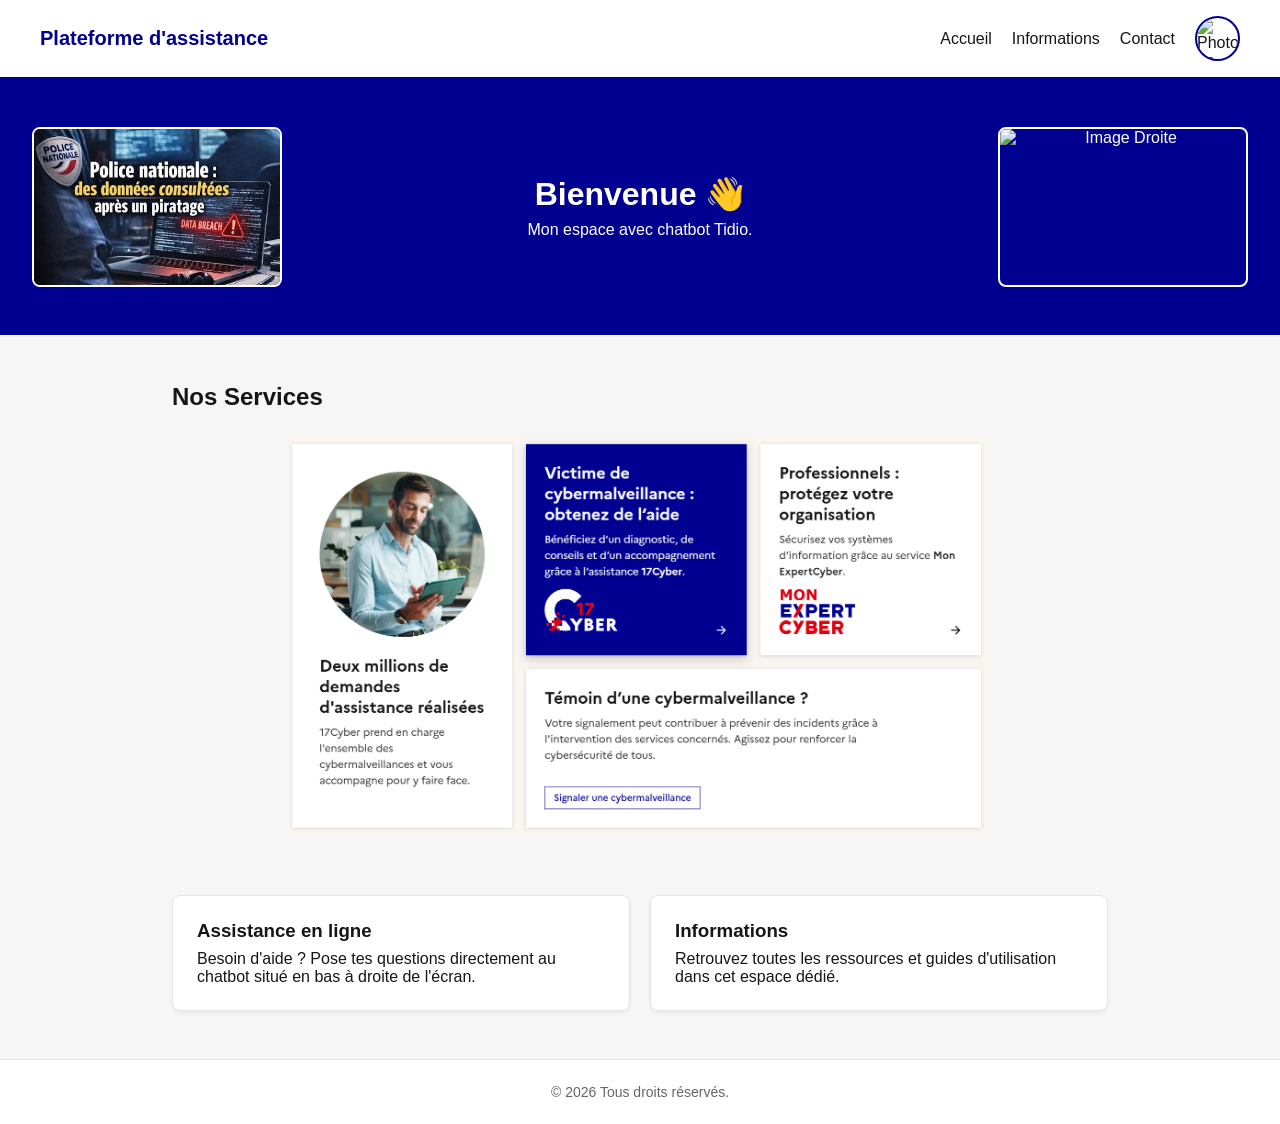
==== index.html @ fecbc2cd "Update index.html" ====
<!DOCTYPE html>
<html lang="fr">

<head>
    <meta charset="UTF-8">
    <meta name="viewport" content="width=device-width, initial-scale=1.0">
    <title>Plateforme d'assistance</title>
    <style>
        /* Défilement fluide lors du clic sur le menu */
        html {
            scroll-behavior: smooth;
        }

        * {
            box-sizing: border-box;
            margin: 0;
            padding: 0;
        }

        body {
            font-family: -apple-system, BlinkMacSystemFont, "Segoe UI", Roboto, Helvetica, Arial, sans-serif;
            background-color: #f6f6f6;
            color: #161616;
        }

        /* En-tête fixe en haut */
        header {
            position: sticky;
            top: 0;
            z-index: 1000;
            background-color: #ffffff;
            border-bottom: 2px solid #000091;
            padding: 1rem 2rem;
        }

        .header-content {
            max-width: 1200px;
            margin: 0 auto;
            display: flex;
            align-items: center;
            justify-content: space-between;
        }

        .logo-title {
            font-size: 1.25rem;
            font-weight: bold;
            color: #000091;
            text-decoration: none;
        }

        nav {
            display: flex;
            gap: 20px;
            align-items: center;
        }

        nav a {
            text-decoration: none;
            color: #161616;
            font-weight: 500;
            transition: color 0.2s;
        }

        nav a:hover {
            color: #000091;
        }

        /* Sections */
        section {
            padding: 4rem 2rem;
            max-width: 1000px;
            margin: 0 auto;
        }

        .hero {
            background-color: #000091;
            color: #ffffff;
            text-align: center;
            padding: 5rem 2rem;
            max-width: 100%;
        }

        .cards-container {
            display: flex;
            gap: 20px;
            margin-top: 2rem;
            flex-wrap: wrap;
        }

        .card {
            flex: 1;
            min-width: 280px;
            background: #ffffff;
            border: 1px solid #e5e5e5;
            border-radius: 8px;
            padding: 1.5rem;
            box-shadow: 0 2px 4px rgba(0, 0, 0, 0.05);
        }

        /* Formulaire de contact */
        .contact-box {
            background: #ffffff;
            border: 1px solid #e5e5e5;
            border-radius: 8px;
            padding: 2rem;
            box-shadow: 0 2px 4px rgba(0, 0, 0, 0.05);
        }

        .form-group {
            margin-bottom: 1.2rem;
        }

        .form-group label {
            display: block;
            margin-bottom: 0.5rem;
            font-weight: 600;
        }

        .form-group input,
        .form-group textarea {
            width: 100%;
            padding: 0.75rem;
            border: 1px solid #ccc;
            border-radius: 4px;
            font-size: 1rem;
        }

        button {
            background-color: #000091;
            color: white;
            border: none;
            padding: 0.75rem 1.5rem;
            border-radius: 4px;
            font-size: 1rem;
            cursor: pointer;
        }

        footer {
            background-color: #ffffff;
            border-top: 1px solid #e5e5e5;
            text-align: center;
            padding: 1.5rem;
            font-size: 0.875rem;
            color: #666666;
        }
    </style>
</head>

<body>

    <!-- Barre de navigation avec liens d'ancrage -->
    <header>
        <div class="header-content">
            <a href="#accueil" class="logo-title">Plateforme d'assistance</a>
            
            <nav>
                <a href="#accueil">Accueil</a>
                <a href="#informations">Informations</a>
                <a href="#contact">Contact</a>
                <img src="T8.png" alt="Photo de profil" style="width: 45px; height: 45px; border-radius: 50%; object-fit: cover; border: 2px solid #000091;">
            </nav>
        </div>
    </header>

    <!-- Section Accueil / Banner avec 2 images encadrant le texte -->
    <div id="accueil" class="hero" style="display: flex; align-items: center; justify-content: space-between; padding: 3rem 2rem; background-color: #000091; color: white;">
        
        <!-- Image de GAUCHE (bannière) -->
        <img src="photo1.jfif" alt="Image Gauche" style="width: 250px; height: 160px; object-fit: cover; border-radius: 8px; border: 2px solid white;">

        <!-- Texte du milieu -->
        <div style="text-align: center; margin: 0 1rem;">
            <h1>Bienvenue 👋</h1>
            <p style="margin-top: 0.5rem;">Mon espace avec chatbot Tidio.</p>
        </div>

        <!-- Image de DROITE (bannière) -->
        <img src="T1.png" alt="Image Droite" style="width: 250px; height: 160px; object-fit: cover; border-radius: 8px; border: 2px solid white;">

    </div>

    <!-- Section Services avec grande image de bannière en haut -->
    <section id="informations" style="padding: 3rem 2rem; max-width: 1000px; margin: 0 auto;">
        <h2>Nos Services</h2>
        
        <!-- Grande image au-dessus des cartes -->
        <img src="T11.png" alt="Bannière Nos Services" style="width: 100%; height: auto; max-height: 400px; object-fit: contain; border-radius: 8px; margin: 1.5rem 0;">

        <div class="cards-container" style="display: flex; gap: 20px;">
            <div class="card" style="flex: 1; background: #fff; padding: 1.5rem; border-radius: 8px; border: 1px solid #e5e5e5;">
                <h3>Assistance en ligne</h3>
                <p style="margin-top: 0.5rem;">Besoin d'aide ? Pose tes questions directement au chatbot situé en bas à droite de l'écran.</p>
            </div>
            <div class="card" style="flex: 1; background: #fff; padding: 1.5rem; border-radius: 8px; border: 1px solid #e5e5e5;">
                <h3>Informations</h3>
                <p style="margin-top: 0.5rem;">Retrouvez toutes les ressources et guides d'utilisation dans cet espace dédié.</p>
            </div>
        </div>
    </section>

    <footer>
        <p>&copy; 2026 Tous droits réservés.</p>
    </footer>

    <!-- Script Tidio -->
    <script src="//code.tidio.co/blppjoqotnp3v9j7jh6daqt80maslbiv.js" async></script>

</body>

</html>
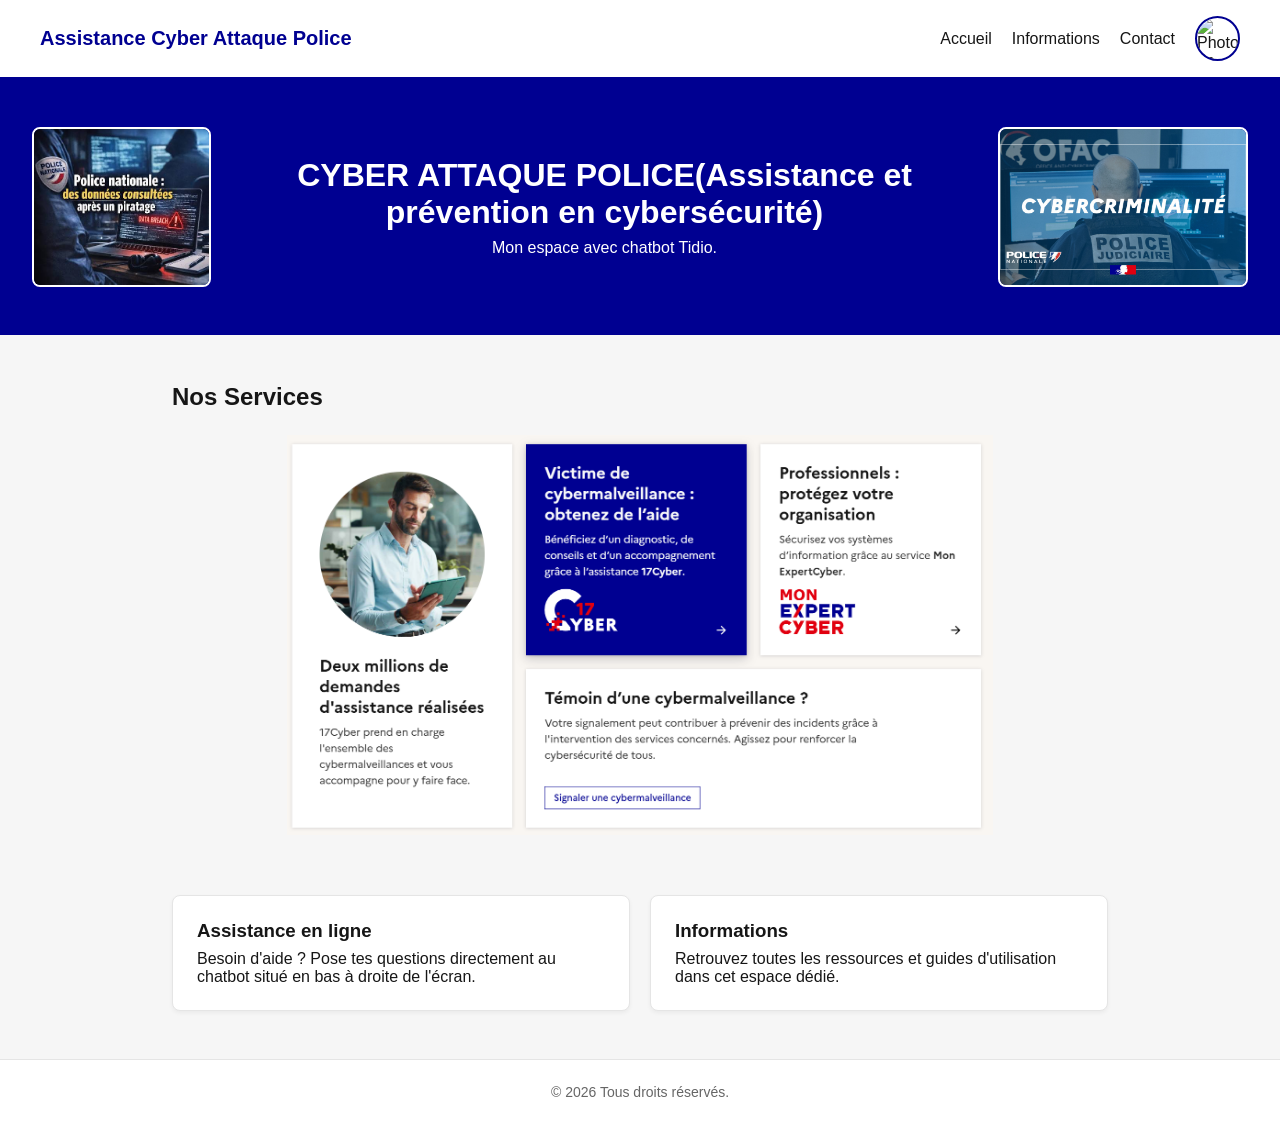
==== commit 1dd68a8d: "Update index.html" ====
--- a/index.html
+++ b/index.html
@@ -151,7 +151,7 @@
     <!-- Barre de navigation avec liens d'ancrage -->
     <header>
         <div class="header-content">
-            <a href="#accueil" class="logo-title">Plateforme d'assistance</a>
+            <a href="#accueil" class="logo-title">Assistance Cyber Attaque Police</a>
             
             <nav>
                 <a href="#accueil">Accueil</a>
@@ -170,12 +170,12 @@
 
         <!-- Texte du milieu -->
         <div style="text-align: center; margin: 0 1rem;">
-            <h1>Bienvenue 👋</h1>
+            <h1>CYBER ATTAQUE POLICE(Assistance et prévention en cybersécurité)</h1>
             <p style="margin-top: 0.5rem;">Mon espace avec chatbot Tidio.</p>
         </div>
 
         <!-- Image de DROITE (bannière) -->
-        <img src="T1.png" alt="Image Droite" style="width: 250px; height: 160px; object-fit: cover; border-radius: 8px; border: 2px solid white;">
+        <img src="C2.jpg" alt="Image Droite" style="width: 250px; height: 160px; object-fit: cover; border-radius: 8px; border: 2px solid white;">
 
     </div>
 
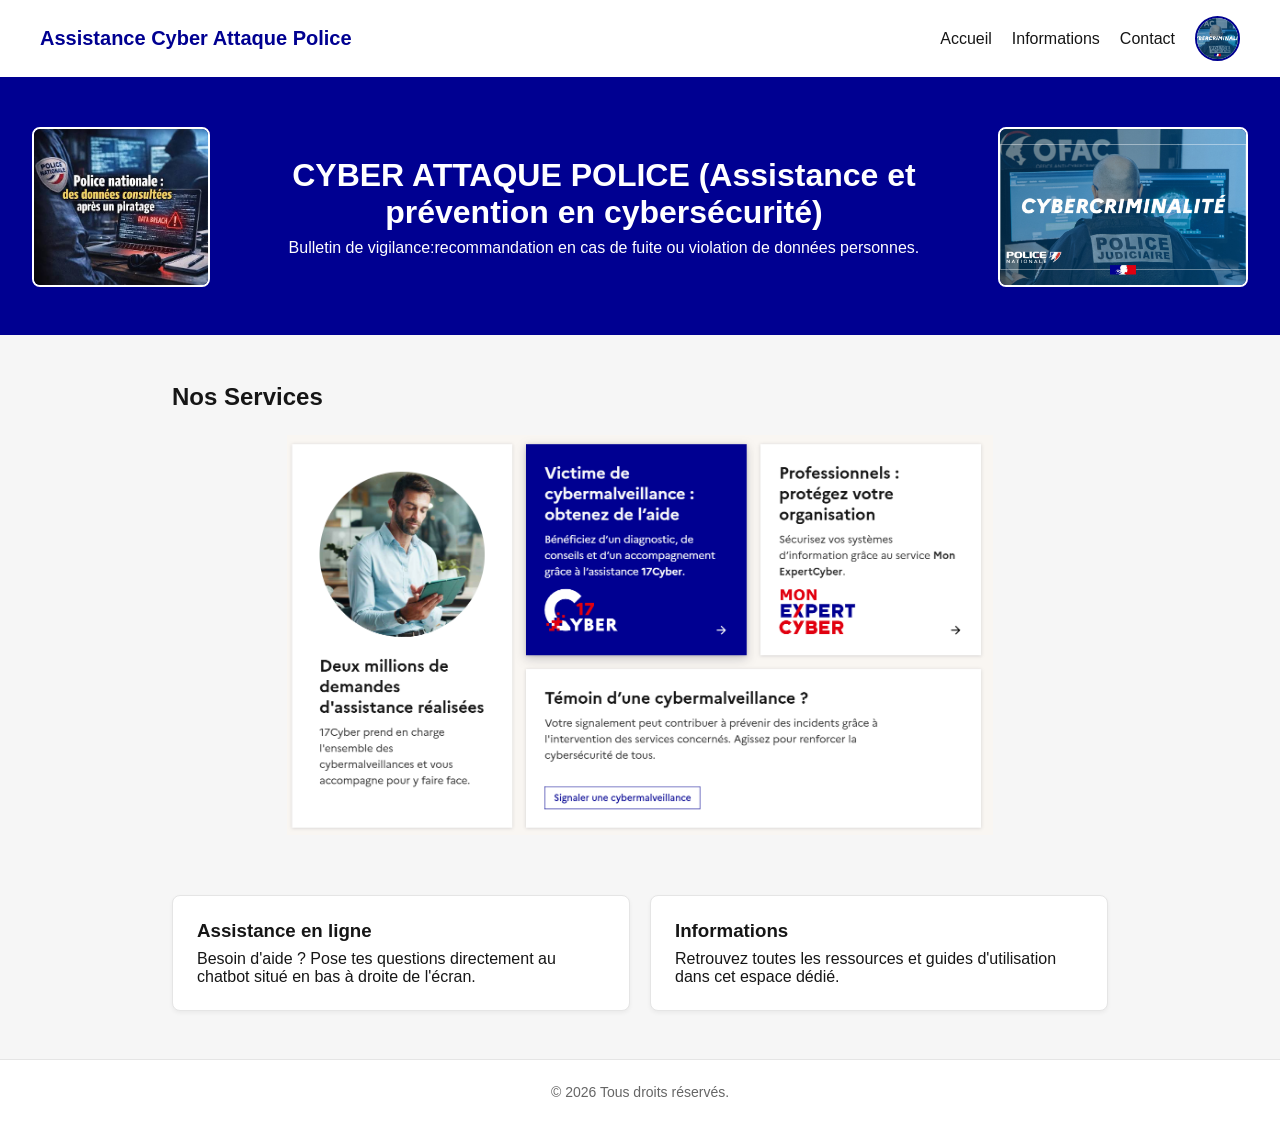
==== commit d48542ce: "Update index.html" ====
--- a/index.html
+++ b/index.html
@@ -157,7 +157,7 @@
                 <a href="#accueil">Accueil</a>
                 <a href="#informations">Informations</a>
                 <a href="#contact">Contact</a>
-                <img src="T8.png" alt="Photo de profil" style="width: 45px; height: 45px; border-radius: 50%; object-fit: cover; border: 2px solid #000091;">
+                <img src="C2.jpg" alt="Photo de profil" style="width: 45px; height: 45px; border-radius: 50%; object-fit: cover; border: 2px solid #000091;">
             </nav>
         </div>
     </header>
@@ -170,8 +170,9 @@
 
         <!-- Texte du milieu -->
         <div style="text-align: center; margin: 0 1rem;">
-            <h1>CYBER ATTAQUE POLICE(Assistance et prévention en cybersécurité)</h1>
-            <p style="margin-top: 0.5rem;">Mon espace avec chatbot Tidio.</p>
+            <h1>CYBER ATTAQUE POLICE
+                (Assistance et prévention en cybersécurité)</h1>
+            <p style="margin-top: 0.5rem;">Bulletin de vigilance:recommandation en cas de fuite ou violation de données personnes.</p>
         </div>
 
         <!-- Image de DROITE (bannière) -->
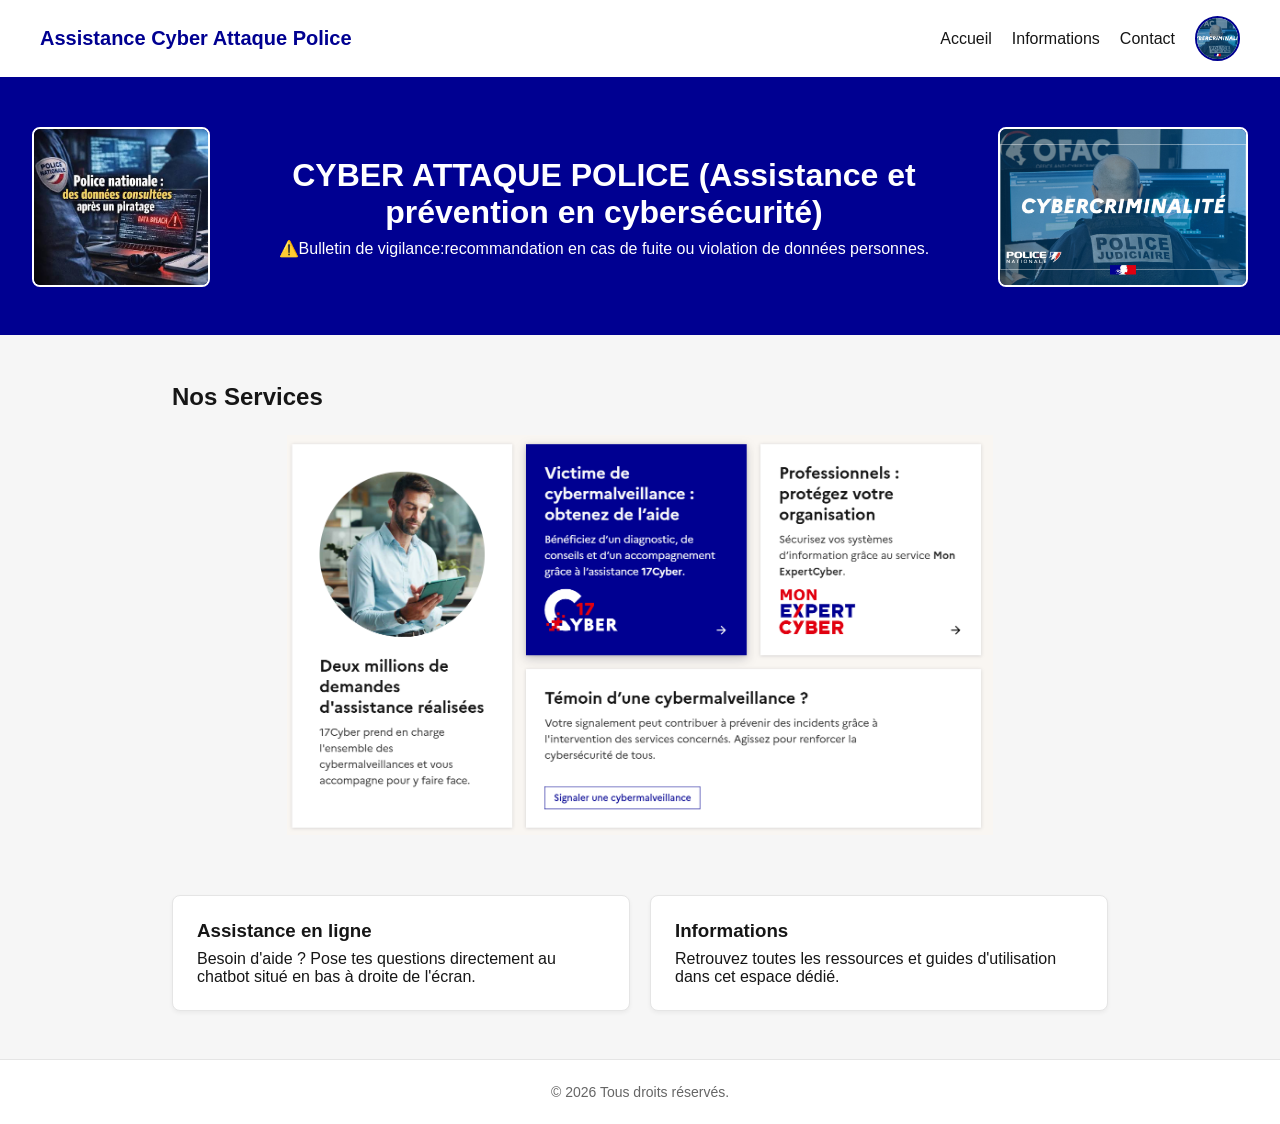
==== commit 2ea1f947: "Update index.html" ====
--- a/index.html
+++ b/index.html
@@ -172,7 +172,7 @@
         <div style="text-align: center; margin: 0 1rem;">
             <h1>CYBER ATTAQUE POLICE
                 (Assistance et prévention en cybersécurité)</h1>
-            <p style="margin-top: 0.5rem;">Bulletin de vigilance:recommandation en cas de fuite ou violation de données personnes.</p>
+            <p style="margin-top: 0.5rem;">⚠️Bulletin de vigilance:recommandation en cas de fuite ou violation de données personnes.</p>
         </div>
 
         <!-- Image de DROITE (bannière) -->
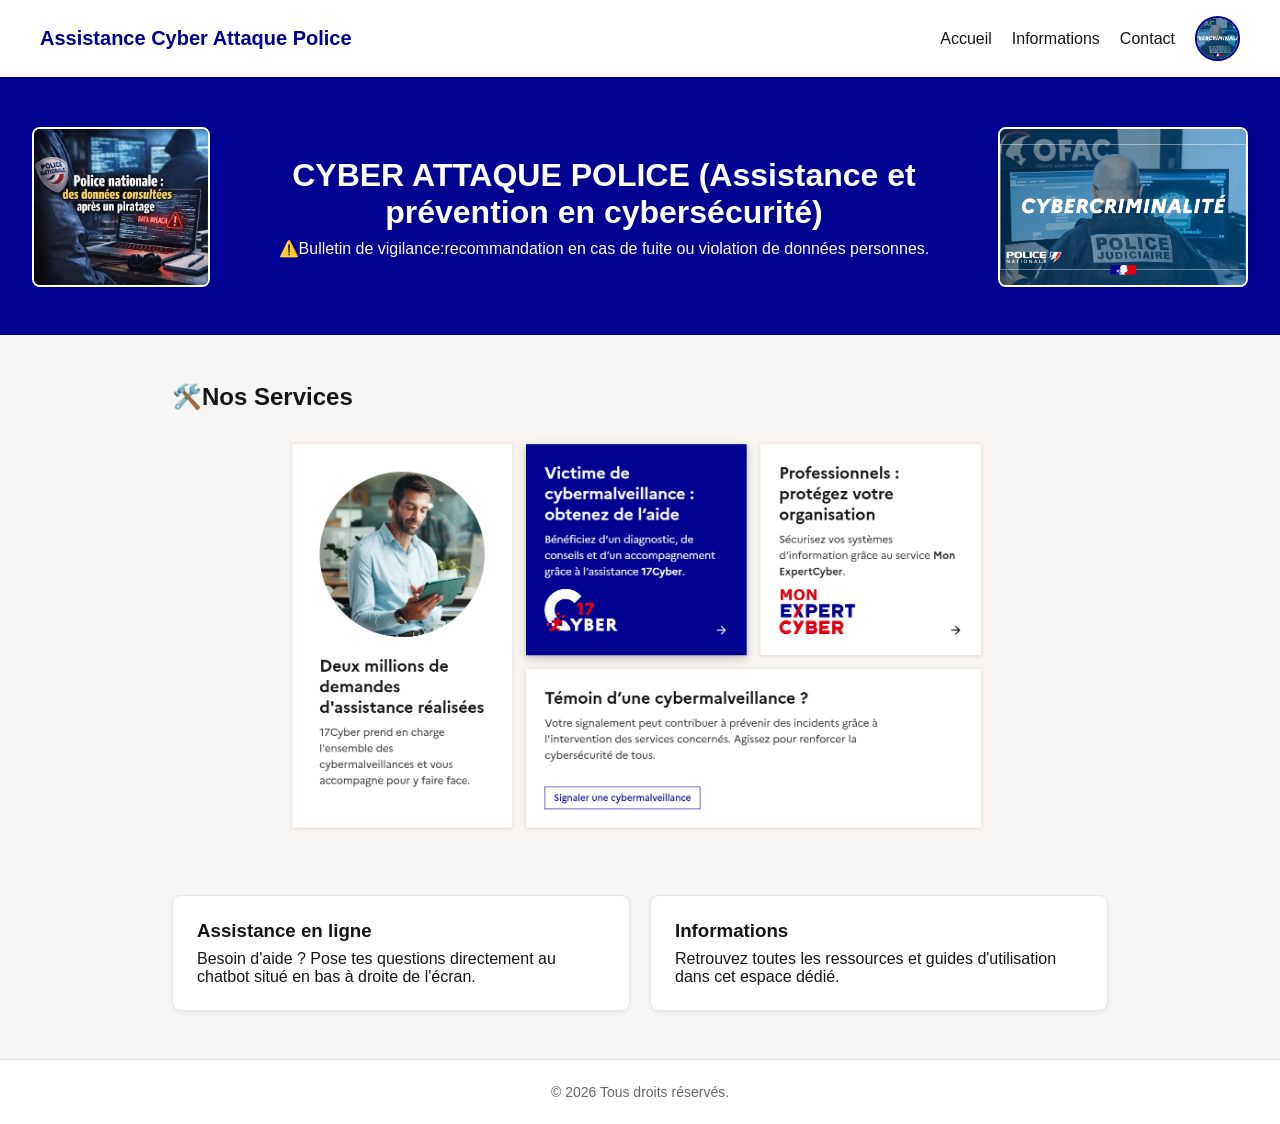
==== commit e21d595e: "Update index.html" ====
--- a/index.html
+++ b/index.html
@@ -171,7 +171,7 @@
         <!-- Texte du milieu -->
         <div style="text-align: center; margin: 0 1rem;">
             <h1>CYBER ATTAQUE POLICE
-                (Assistance et prévention en cybersécurité)</h1>
+            (Assistance et prévention en cybersécurité)</h1>
             <p style="margin-top: 0.5rem;">⚠️Bulletin de vigilance:recommandation en cas de fuite ou violation de données personnes.</p>
         </div>
 
@@ -182,7 +182,7 @@
 
     <!-- Section Services avec grande image de bannière en haut -->
     <section id="informations" style="padding: 3rem 2rem; max-width: 1000px; margin: 0 auto;">
-        <h2>Nos Services</h2>
+        <h2>🛠️Nos Services</h2>
         
         <!-- Grande image au-dessus des cartes -->
         <img src="T11.png" alt="Bannière Nos Services" style="width: 100%; height: auto; max-height: 400px; object-fit: contain; border-radius: 8px; margin: 1.5rem 0;">
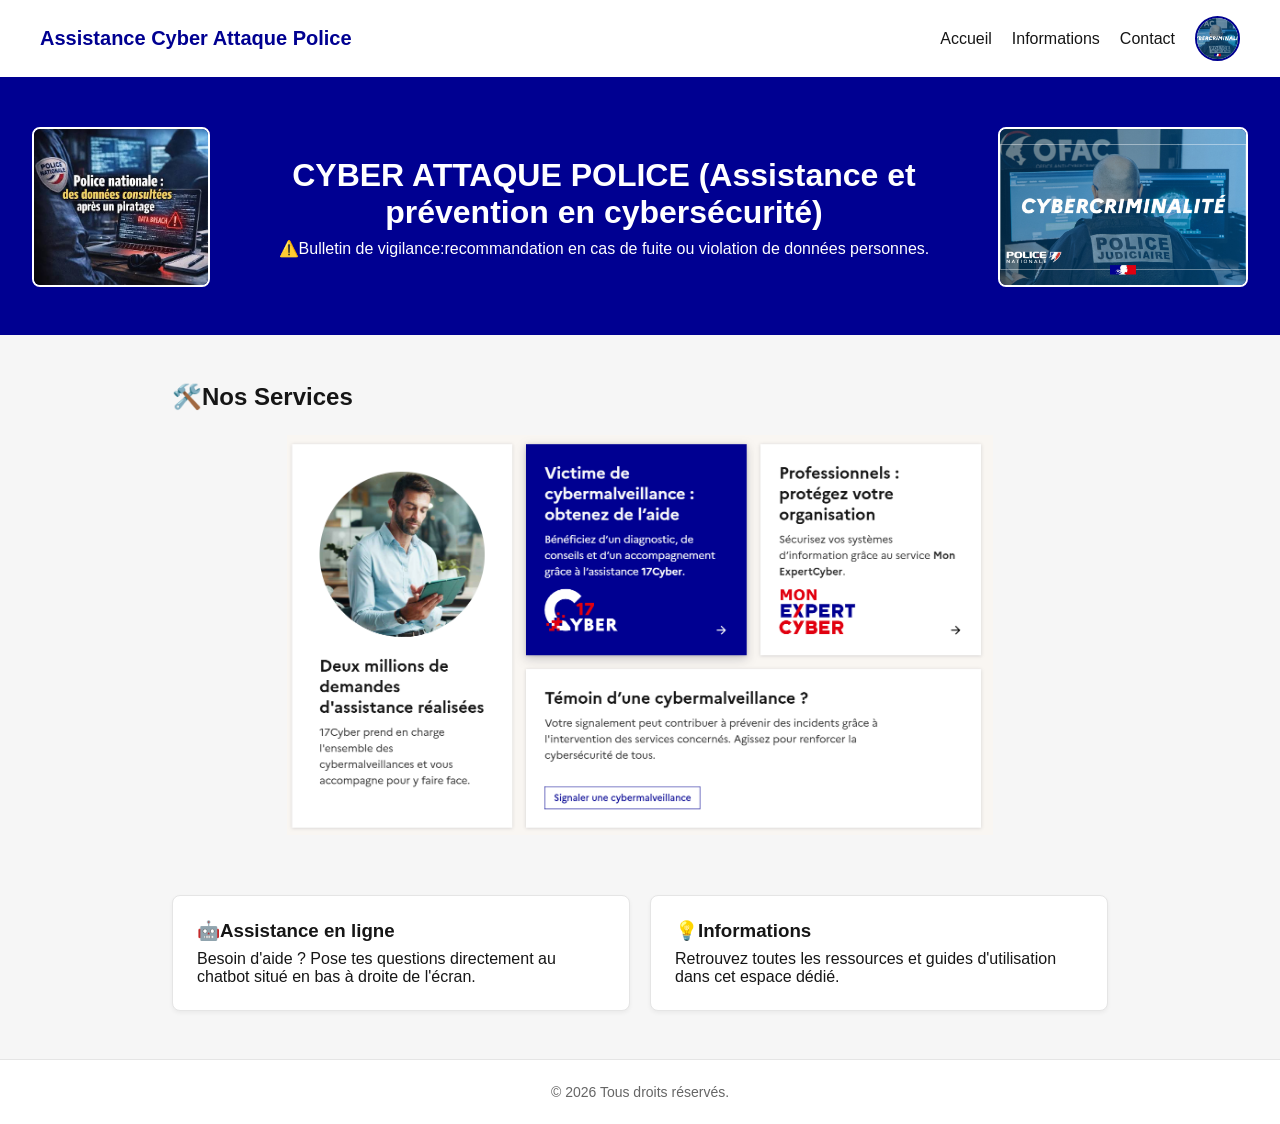
==== commit 74fa03ca: "Update index.html" ====
--- a/index.html
+++ b/index.html
@@ -189,11 +189,11 @@
 
         <div class="cards-container" style="display: flex; gap: 20px;">
             <div class="card" style="flex: 1; background: #fff; padding: 1.5rem; border-radius: 8px; border: 1px solid #e5e5e5;">
-                <h3>Assistance en ligne</h3>
+                <h3>🤖Assistance en ligne</h3>
                 <p style="margin-top: 0.5rem;">Besoin d'aide ? Pose tes questions directement au chatbot situé en bas à droite de l'écran.</p>
             </div>
             <div class="card" style="flex: 1; background: #fff; padding: 1.5rem; border-radius: 8px; border: 1px solid #e5e5e5;">
-                <h3>Informations</h3>
+                <h3>💡Informations</h3>
                 <p style="margin-top: 0.5rem;">Retrouvez toutes les ressources et guides d'utilisation dans cet espace dédié.</p>
             </div>
         </div>
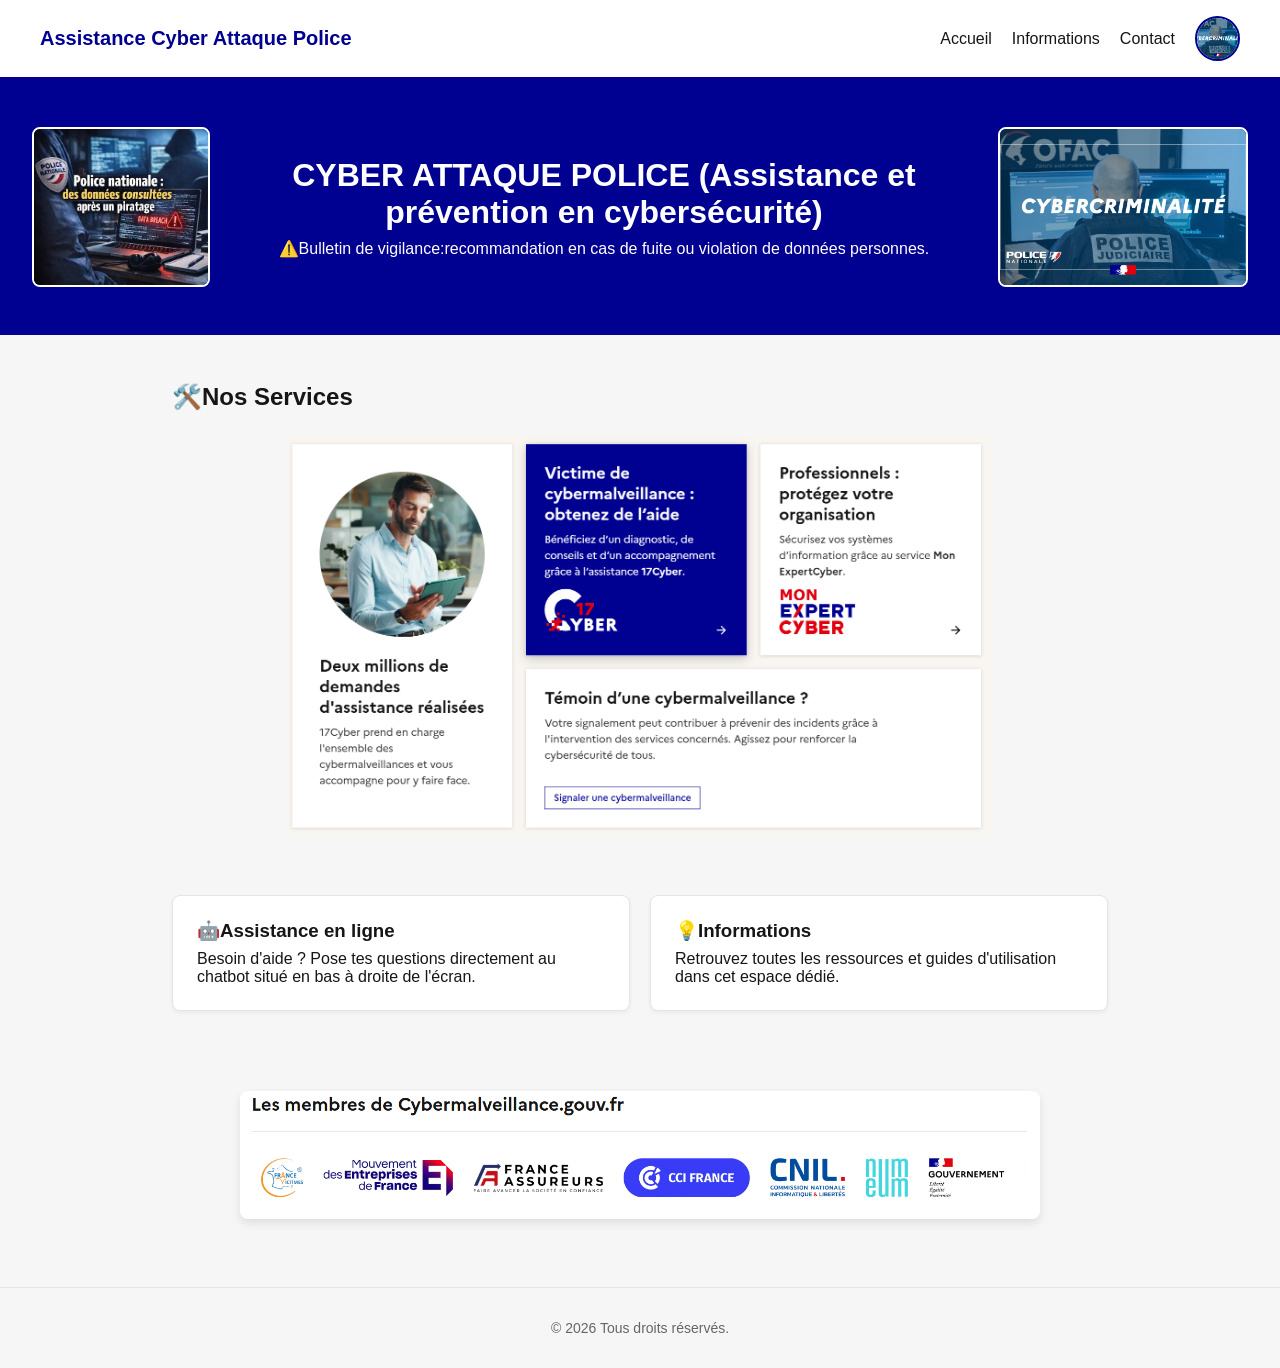
==== commit bb0933f2: "Update index.html" ====
--- a/index.html
+++ b/index.html
@@ -199,8 +199,14 @@
         </div>
     </section>
 
-    <footer>
-        <p>&copy; 2026 Tous droits réservés.</p>
+    <!-- Section Photo Bas de Page (juste avant le footer) -->
+    <div style="padding: 2rem 1rem; text-align: center; max-width: 1000px; margin: 0 auto;">
+        <img src="F1.png" alt="Photo de fin" style="width: 100%; max-width: 800px; height: auto; border-radius: 8px; box-shadow: 0 4px 10px rgba(0,0,0,0.1);">
+    </div>
+
+    <!-- Pied de page -->
+    <footer style="text-align: center; padding: 2rem; background-color: #f6f6f6; margin-top: 2rem; border-top: 1px solid #e5e5e5;">
+        <p>© 2026 Tous droits réservés.</p>
     </footer>
 
     <!-- Script Tidio -->
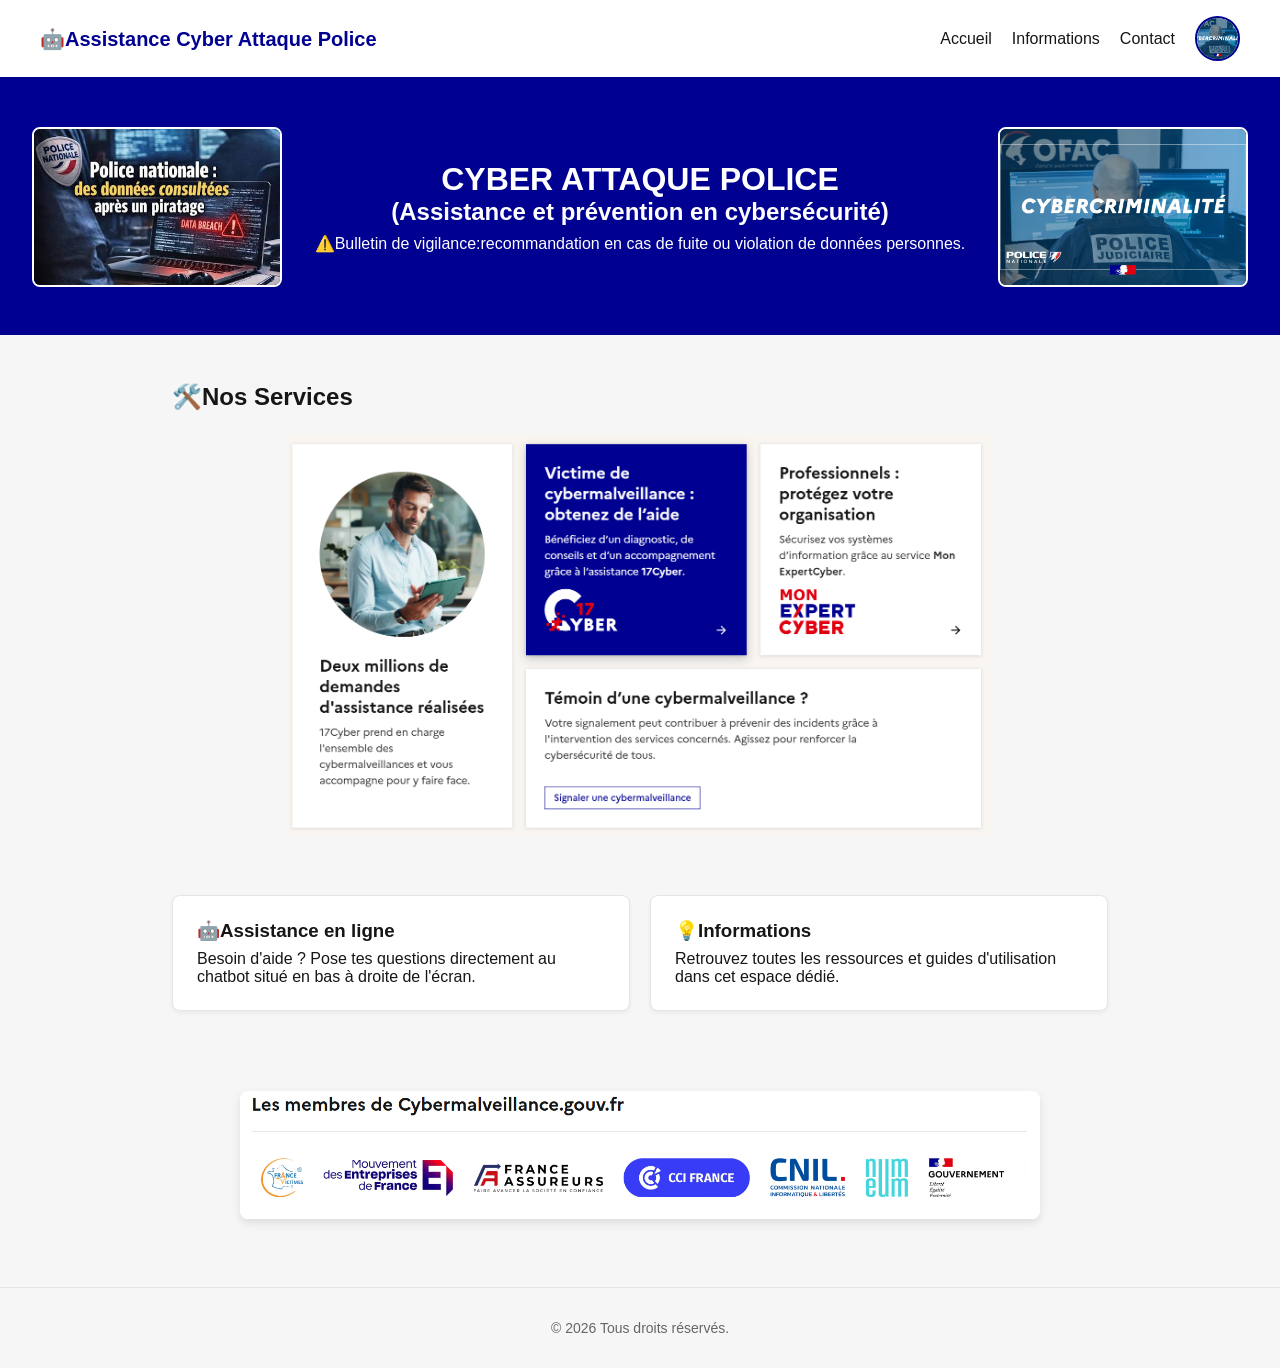
==== commit ffa5f73a: "Update index.html" ====
--- a/index.html
+++ b/index.html
@@ -151,7 +151,7 @@
     <!-- Barre de navigation avec liens d'ancrage -->
     <header>
         <div class="header-content">
-            <a href="#accueil" class="logo-title">Assistance Cyber Attaque Police</a>
+            <a href="#accueil" class="logo-title">🤖Assistance Cyber Attaque Police</a>
             
             <nav>
                 <a href="#accueil">Accueil</a>
@@ -170,8 +170,8 @@
 
         <!-- Texte du milieu -->
         <div style="text-align: center; margin: 0 1rem;">
-            <h1>CYBER ATTAQUE POLICE
-            (Assistance et prévention en cybersécurité)</h1>
+            <h1>CYBER ATTAQUE POLICE</h1>
+            <h2>(Assistance et prévention en cybersécurité)</h1>
             <p style="margin-top: 0.5rem;">⚠️Bulletin de vigilance:recommandation en cas de fuite ou violation de données personnes.</p>
         </div>
 
